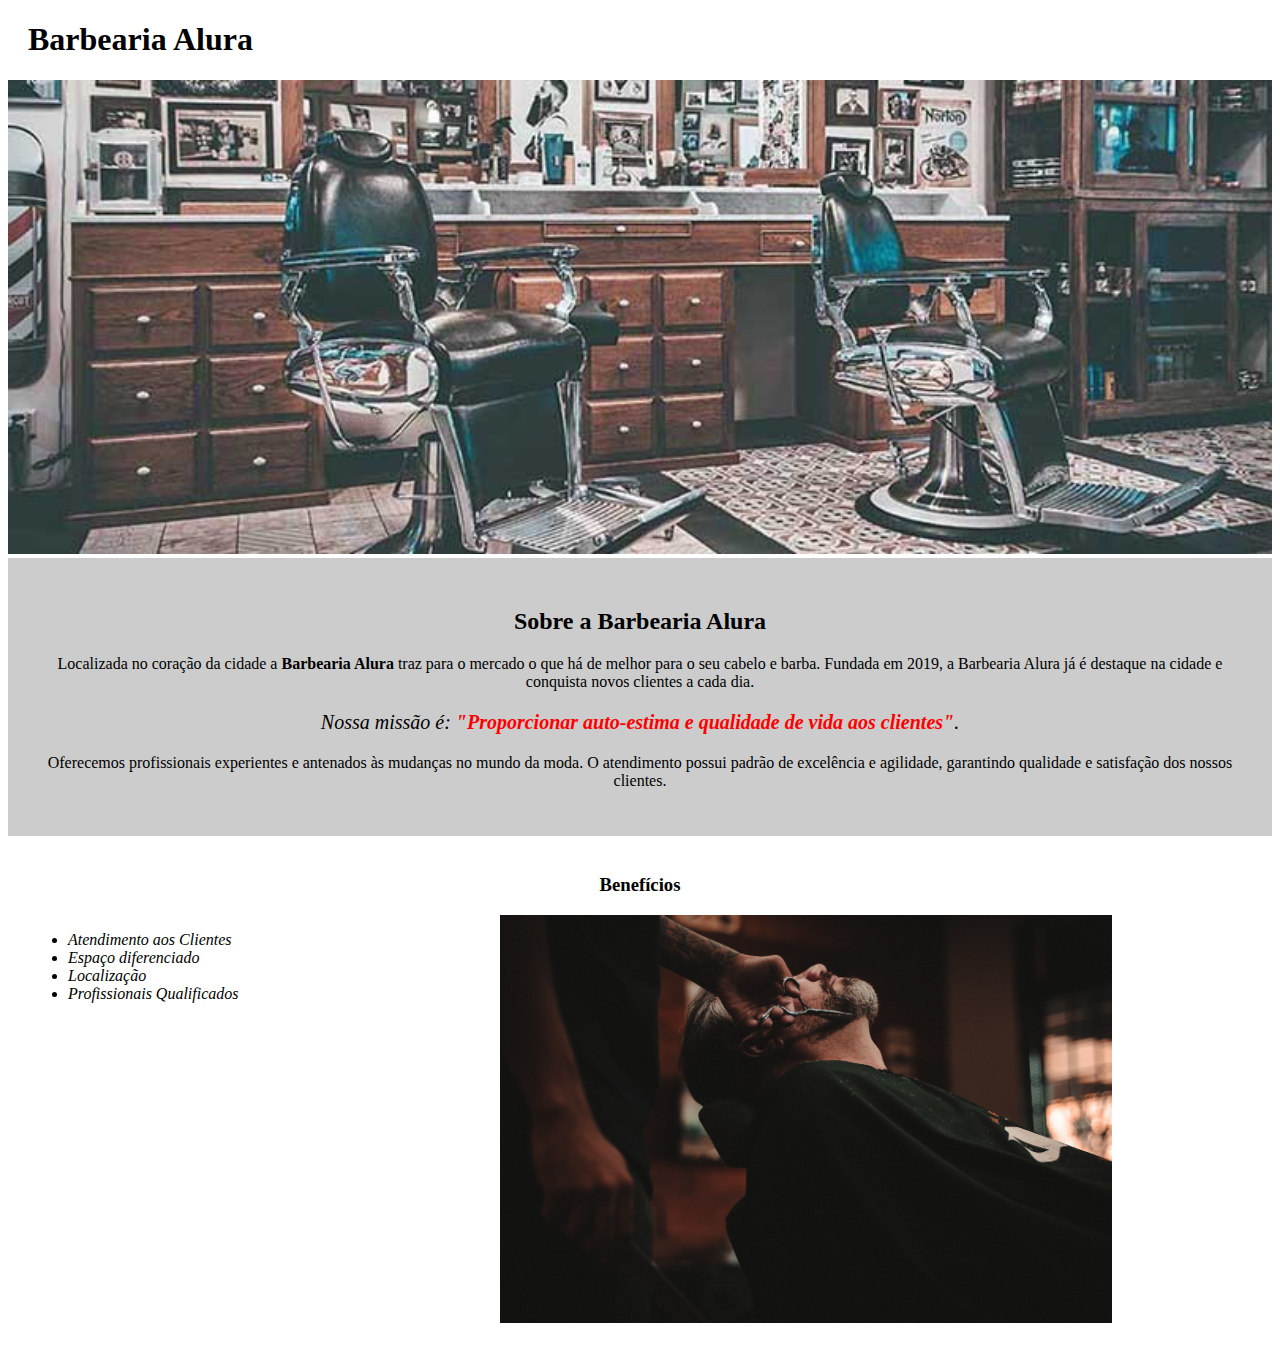
==== Barbearia-Alura/index.html @ 4d483034 "atualizando site Barbearia Alura, página de produtos" ====
<!DOCTYPE html>
<html lang="pt-br">
	<head>
		<meta charset="UTF-8">
		<title>Barbearia Alura</title>
		
		<link rel="stylesheet" href="assets/style.css">
	</head>

	<body>
		<header>
			<h1 class="titulo-principal">Barbearia Alura</h1>
		</header>
		<img id="banner" src="assets/img/banner.jpg">
		<div class="principal">
			<h2 class="titulo-centralizado">Sobre a Barbearia Alura</h2>
	 
			<p>Localizada no coração da cidade a <strong>Barbearia Alura</strong> traz para o mercado o que há de melhor para o seu cabelo e barba. Fundada em 2019, a Barbearia Alura já é destaque na cidade e conquista novos clientes a cada dia.</p>

			<p id="missao"><em>Nossa missão é: <strong>"Proporcionar auto-estima e qualidade de vida aos clientes"</strong>.</em></p>

			<p>Oferecemos profissionais experientes e antenados às mudanças no mundo da moda. O atendimento possui padrão de excelência e agilidade, garantindo qualidade e satisfação dos nossos clientes.</p>
		</div>

		<div class="beneficios">
			<h3 class="titulo-centralizado">Benefícios</h3>

			<ul>
				<li class="itens">Atendimento aos Clientes</li>
				<li class="itens">Espaço diferenciado</li>
				<li class="itens">Localização</li>
				<li class="itens">Profissionais Qualificados</li>
			</ul>

			<img src="assets/img/beneficios.jpg" class="imagembeneficios">
		</div>
	</body>
</html>
---- Barbearia-Alura/assets/style.css ----
#banner {
	width:100%;
}

.principal{
	background: #CCCCCC;
	padding: 30px;
}

.titulo-principal {
	padding-left: 20px;
}

.titulo-centralizado {
	text-align: center
}

p {
	text-align: center;
}

#missao {
	font-size: 20px
}

em strong {
	color: #FF0000;
}

.itens {
	font-style: italic
}

.beneficios {
	background: #FFFFFF;
	padding: 20px;
}

ul {
	display: inline-block;
	vertical-align: top;
	width: 20%;
	margin-right: 15%;
}

.imagembeneficios {
	width: 50%;
}
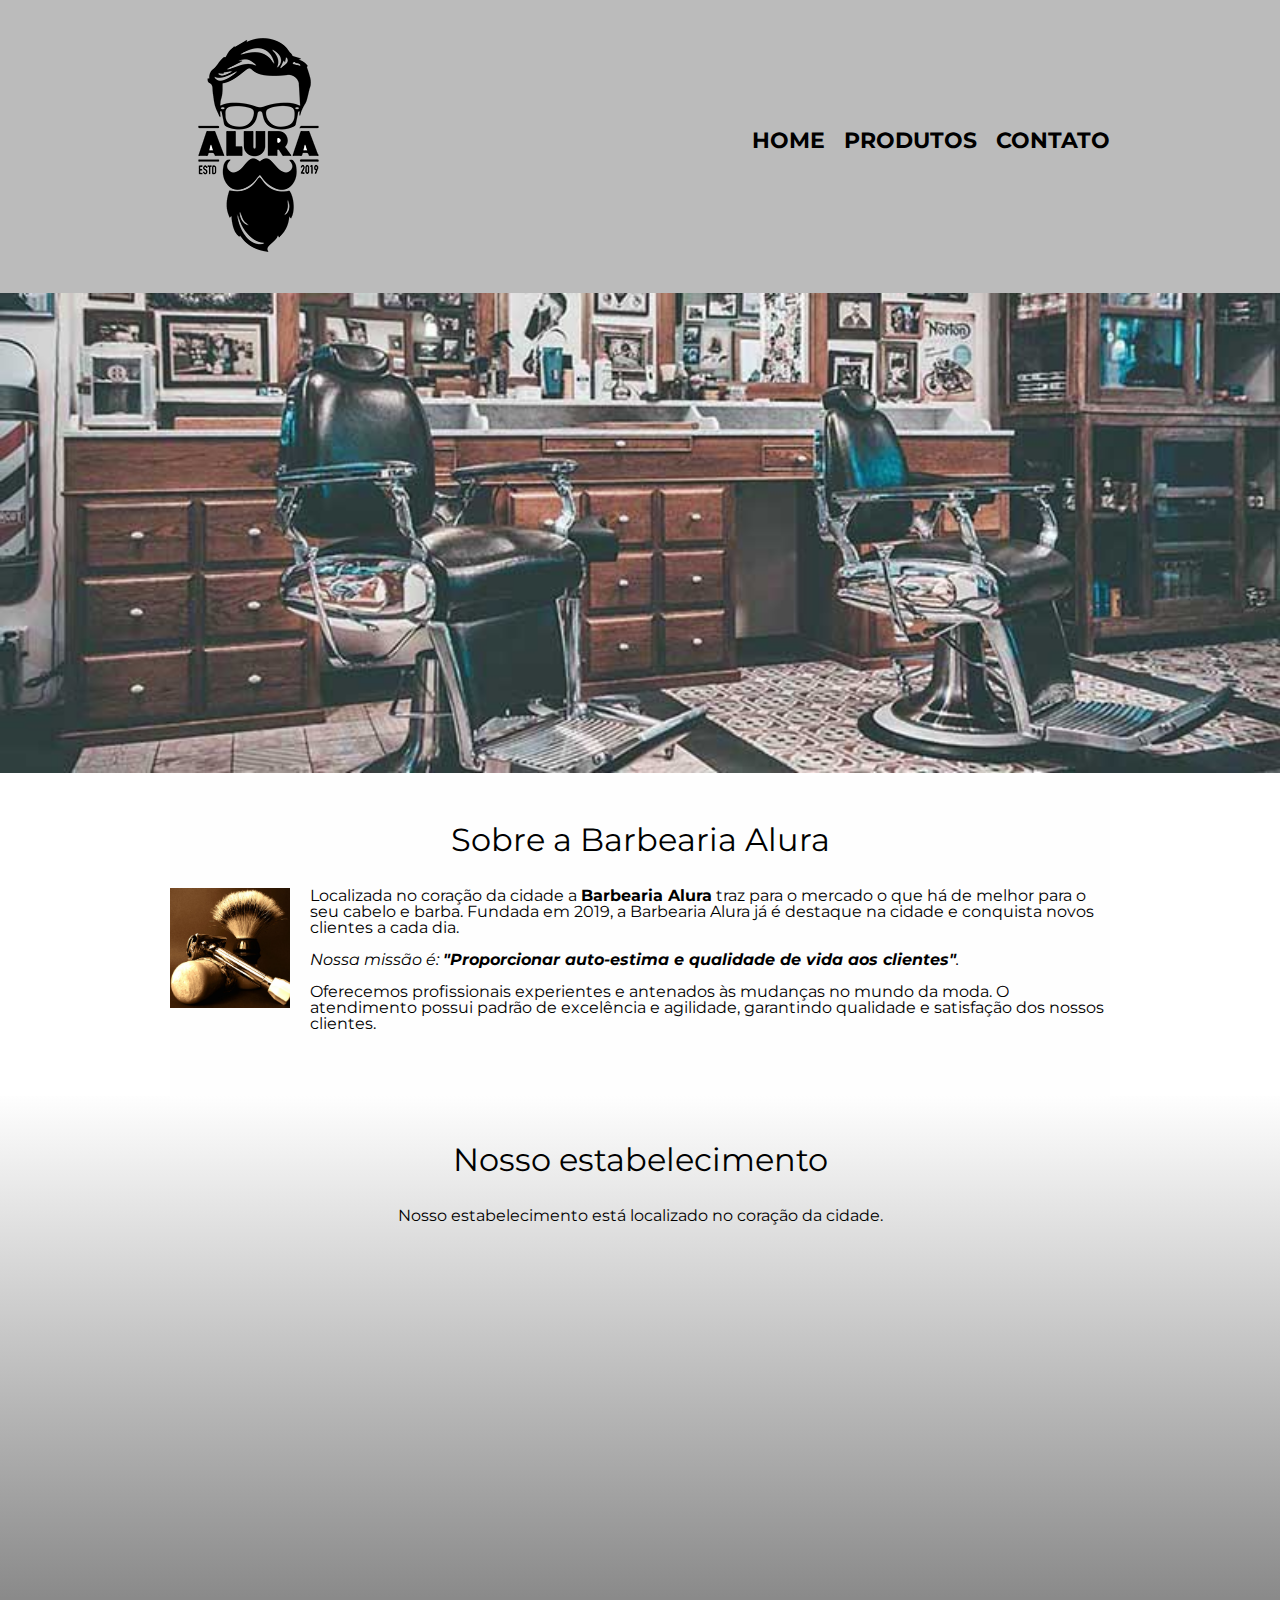
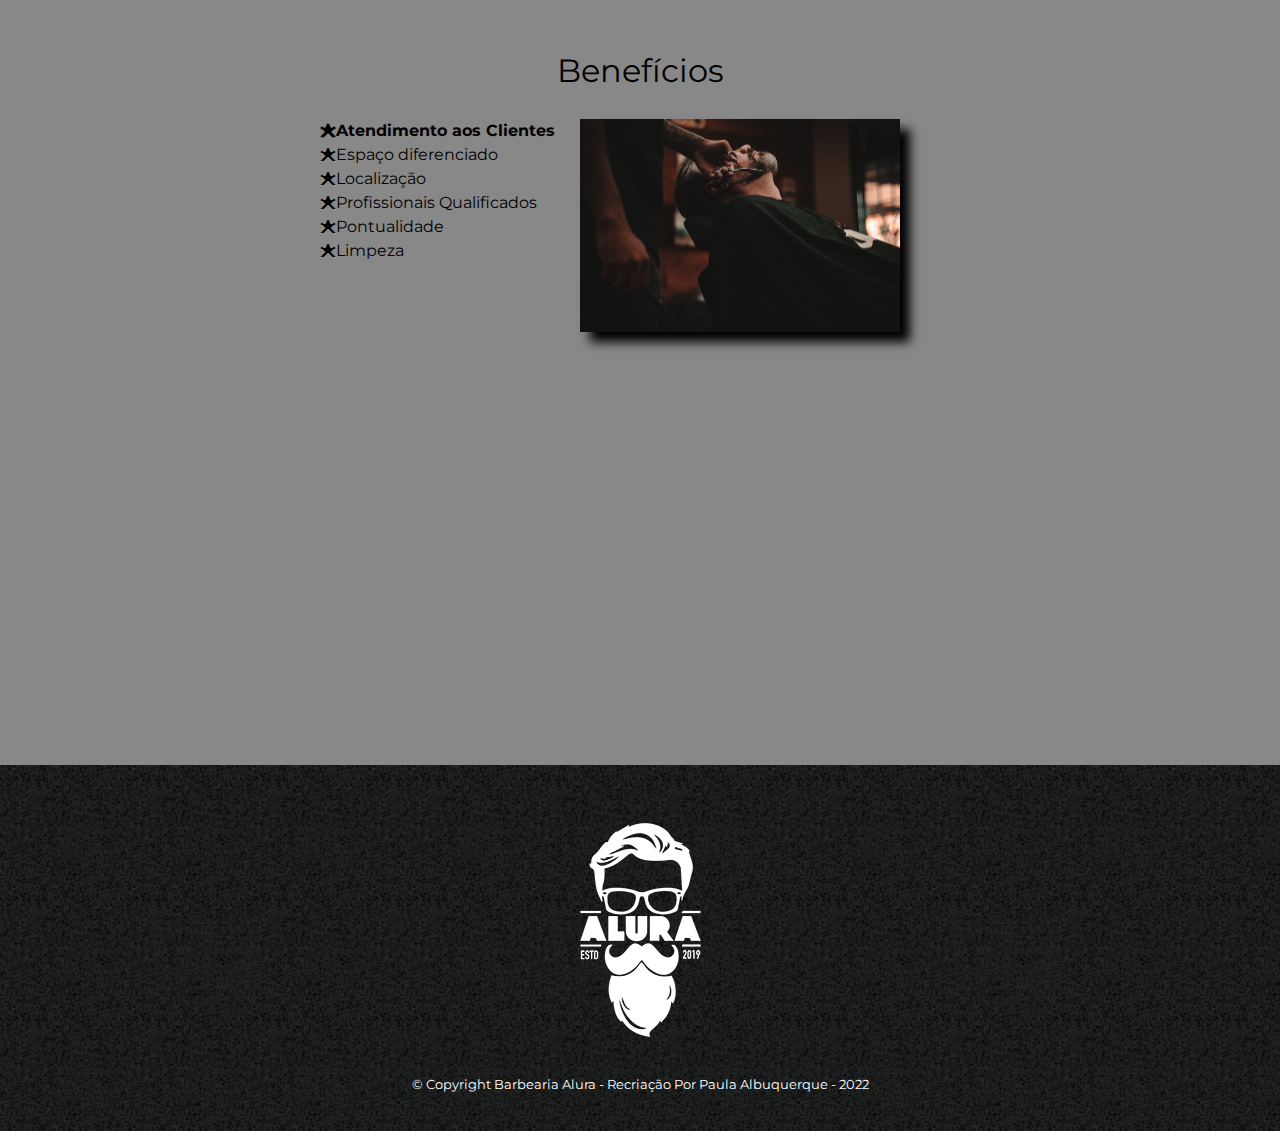
==== commit 6cc0f600: "terminando o projeto / ajustando detalhes" ====
--- a/Barbearia-Alura/index.html
+++ b/Barbearia-Alura/index.html
@@ -2,37 +2,78 @@
 <html lang="pt-br">
 	<head>
 		<meta charset="UTF-8">
+		<meta name="viewport" content="width=device-width">
 		<title>Barbearia Alura</title>
-		
+
+		<link rel="stylesheet" href="assets/reset.css">
 		<link rel="stylesheet" href="assets/style.css">
+		<link href="https://fonts.googleapis.com/css?family=Montserrat&display=swap" rel="stylesheet">
 	</head>
 
 	<body>
 		<header>
-			<h1 class="titulo-principal">Barbearia Alura</h1>
+			<div class="caixa">
+				<h1><img src="assets/img/logo.png" alt="logo" /></h1>
+
+				<nav>
+					<ul>
+						<li><a href="index.html">Home</a></li>
+						<li><a href="produtos.html">Produtos</a></li>
+						<li><a href="contato.html">Contato</a></li>
+					</ul>
+				</nav>
+			</div>
 		</header>
-		<img id="banner" src="assets/img/banner.jpg">
-		<div class="principal">
-			<h2 class="titulo-centralizado">Sobre a Barbearia Alura</h2>
-	 
-			<p>Localizada no coração da cidade a <strong>Barbearia Alura</strong> traz para o mercado o que há de melhor para o seu cabelo e barba. Fundada em 2019, a Barbearia Alura já é destaque na cidade e conquista novos clientes a cada dia.</p>
 
-			<p id="missao"><em>Nossa missão é: <strong>"Proporcionar auto-estima e qualidade de vida aos clientes"</strong>.</em></p>
+		<img class="banner" src="assets/img/banner.jpg" alt="banner" />
 
-			<p>Oferecemos profissionais experientes e antenados às mudanças no mundo da moda. O atendimento possui padrão de excelência e agilidade, garantindo qualidade e satisfação dos nossos clientes.</p>
-		</div>
+		<main>
+			<section class="principal">
+				<h2 class="titulo-principal">Sobre a Barbearia Alura</h2>
 
-		<div class="beneficios">
-			<h3 class="titulo-centralizado">Benefícios</h3>
+				<img class="utensilios" src="assets/img/utensilios.jpg" alt="Utensilios de um barbeiro.">
+		 
+				<p>Localizada no coração da cidade a <strong>Barbearia Alura</strong> traz para o mercado o que há de melhor para o seu cabelo e barba. Fundada em 2019, a Barbearia Alura já é destaque na cidade e conquista novos clientes a cada dia.</p>
 
-			<ul>
-				<li class="itens">Atendimento aos Clientes</li>
-				<li class="itens">Espaço diferenciado</li>
-				<li class="itens">Localização</li>
-				<li class="itens">Profissionais Qualificados</li>
-			</ul>
+				<p id="missao"><em>Nossa missão é: <strong>"Proporcionar auto-estima e qualidade de vida aos clientes"</strong>.</em></p>
 
-			<img src="assets/img/beneficios.jpg" class="imagembeneficios">
-		</div>
+				<p>Oferecemos profissionais experientes e antenados às mudanças no mundo da moda. O atendimento possui padrão de excelência e agilidade, garantindo qualidade e satisfação dos nossos clientes.</p>
+			</section>
+
+			<section class="mapa">
+				<h3 class="titulo-principal">Nosso estabelecimento</h3>
+				<p>Nosso estabelecimento está localizado no coração da cidade.</p>
+
+				<div class="mapa-conteudo">
+					<iframe src="https://www.google.com/maps/embed?pb=!1m18!1m12!1m3!1d3656.4483278365396!2d-46.63466568562861!3d-23.588249068469487!2m3!1f0!2f0!3f0!3m2!1i1024!2i768!4f13.1!3m3!1m2!1s0x94ce5a2b2ed7f3a1%3A0xab35da2f5ca62674!2sCaelum!5e0!3m2!1spt-BR!2sbr!4v1568814489656!5m2!1spt-BR!2sbr" width="100%" height="300" frameborder="0" style="border:0;" allowfullscreen=""></iframe>
+				</div>
+			</section>
+
+			<section class="beneficios">
+				<h3 class="titulo-principal">Benefícios</h3>
+
+				<div class="conteudo-beneficios">
+					<ul class="lista-beneficios">
+						<li class="itens">Atendimento aos Clientes</li>
+						<li class="itens">Espaço diferenciado</li>
+						<li class="itens">Localização</li>
+						<li class="itens">Profissionais Qualificados</li>
+						<li class="itens">Pontualidade</li>
+						<li class="itens">Limpeza</li>
+					</ul>
+					
+					<img class="imagem-beneficios" src="assets/img/beneficios.jpg" alt="beneficios" />
+				</div>
+
+				<div class="video">
+					<iframe width="100%" height="315" src="https://www.youtube.com/embed/wcVVXUV0YUY" frameborder="0" allow="accelerometer; autoplay; encrypted-media; gyroscope; picture-in-picture" allowfullscreen></iframe>
+				</div>
+			</section>
+		</main>
+
+		<footer>
+			<img src="assets/img/logo-branco.png" alt="logo branca" />
+			<p class="copyright">&copy; Copyright Barbearia Alura - Recriação Por Paula Albuquerque - 2022</p>
+		</footer>
 	</body>
 </html>--- a/Barbearia-Alura/assets/style.css
+++ b/Barbearia-Alura/assets/style.css
@@ -1,48 +1,265 @@
-#banner {
+body {
+	font-family: 'Montserrat', sans-serif;
+}
+
+header {
+	background: #BBBBBB;
+	padding: 20px 0;
+}
+
+.caixa {
+	position: relative;
+	width: 940px;
+	margin: 0 auto;
+}
+
+nav {
+	position: absolute;
+	top: 110px;
+	right: 0;
+}
+
+nav li {
+	display: inline;
+	margin: 0 0 0 15px;
+}
+
+nav a {
+	text-transform: uppercase;
+	color: #000000;
+	font-weight: bold;
+	font-size: 22px;
+	text-decoration: none;
+}
+
+nav a:hover {
+	color: #C78C19;
+	text-decoration: underline;
+}
+
+.produtos {
+	width: 940px;
+	margin: 0 auto;
+	padding: 50px 0;
+}
+
+.produtos li {
+	display: inline-block;
+	text-align: center;
+	width: 30%;
+	vertical-align: top;
+	margin: 0 1.5%;
+	padding: 30px 20px;
+	box-sizing: border-box;
+	border: 2px solid #000000;
+	border-radius: 10px;
+}
+
+.produtos li:hover {
+	border-color: #C78C19;
+}
+
+.produtos li:active {
+	border-color: #088C19;	
+}
+
+.produtos li:hover h2 {
+	font-size: 34px;
+}
+
+.produtos h2 {
+	font-size: 30px;
+	font-weight: bold;
+}
+
+.produto-descricao {
+	font-size: 18px;
+}
+
+.produto-preco {
+	font-size: 22px;
+	font-weight: bold;
+	margin-top: 10px;
+}
+
+footer {
+	text-align: center;
+	background: url("img/bg.jpg");
+	padding: 40px 0;
+}
+
+.copyright {
+	color: #FFFFFF;
+	font-size: 13px;
+	margin: 20px 0 0;
+}
+
+form {
+	margin: 40px 10px;
+}
+
+form label, form legend {
+	display:block;
+	font-size: 20px;
+	margin: 0 0 10px;
+}
+
+.input-padrao {
+	display: block;
+	margin: 0 0 20px;
+	padding: 10px 10px;
+	width: 50%;
+	border-radius: 5px;
+}
+
+.checkbox {
+	margin: 20px 0;
+}
+
+.enviar {
+	width:40%;
+	padding: 15px 0;
+	background: orange;
+	color: white;
+	font-weight: bold;
+	font-size: 18px;
+	border: none;
+	border-radius: 5px;
+	transition: 1s all;
+	cursor: pointer;
+}
+
+.enviar:hover {
+	background: darkorange;
+	transform: scale(1.2);
+}
+
+table {
+	margin: 20px 10px 40px;
+}
+
+thead {
+	background: #555555;
+	color: white;
+	font-weight: bold;
+}
+
+td, th {
+	border: 1px solid #000000;
+	padding: 8px 15px;
+}
+
+
+/* css da página inicial */
+.banner {
 	width:100%;
 }
 
-.principal{
-	background: #CCCCCC;
-	padding: 30px;
-}
-
 .titulo-principal {
-	padding-left: 20px;
-}
-
-.titulo-centralizado {
-	text-align: center
-}
-
-p {
-	text-align: center;
-}
-
-#missao {
-	font-size: 20px
-}
-
-em strong {
-	color: #FF0000;
-}
-
-.itens {
-	font-style: italic
+	text-align: center;
+	font-size: 2em;
+	margin: 0 0 1em;
+	clear: left;
+}
+
+.principal {
+	padding: 3em 0;
+	background: #FEFEFE;
+	width: 940px;
+	margin: 0 auto;
+}
+
+.principal p {
+	margin: 0 0 1em;
+}
+
+.principal strong {
+	font-weight: bold;
+}
+
+.principal em {
+	font-style: italic;
+}
+
+.utensilios {
+	width: 120px;
+	float: left;
+	margin: 0 20px 20px 0;
+}
+
+.mapa {
+	padding: 3em 0;
+	background: linear-gradient(#FEFEFE, #888888);
+}
+
+.mapa-conteudo {
+	width: 940px;
+	margin: 0 auto;
+}
+
+.mapa p {
+	margin: 0 0 2em;
+	text-align: center;
 }
 
 .beneficios {
-	background: #FFFFFF;
-	padding: 20px;
-}
-
-ul {
+	padding: 3em 0;
+	background: #888888;
+}
+
+.conteudo-beneficios {
+	width: 640px;
+	margin: 0 auto;
+}
+
+.lista-beneficios {
+	width: 40%;
 	display: inline-block;
 	vertical-align: top;
-	width: 20%;
-	margin-right: 15%;
-}
-
-.imagembeneficios {
+}
+
+.itens {
+	line-height: 1.5;
+}
+
+.itens:first-child {
+	font-weight: bold;
+}
+
+.itens:before {
+	content: "🟊";
+}
+
+.imagem-beneficios {
 	width: 50%;
+	opacity: 1;
+	transition: 400ms;
+	box-shadow: 10px 10px 10px 0 #000000;
+}
+
+.imagem-beneficios:hover {
+	opacity: 0.3;
+}
+
+.video {
+	width: 560px;
+	margin: 2em auto;
+}
+
+@media screen and (max-width: 480px) {
+	.caixa, .principal, .conteudo-beneficios, .mapa-conteudo, .video {
+		width: auto;
+	}
+
+	h1 {
+		text-align: center;
+	}
+
+	nav {
+		position: static;
+	}
+
+	.lista-beneficios, .imagem-beneficios {
+		width: 100%;
+	}
 }